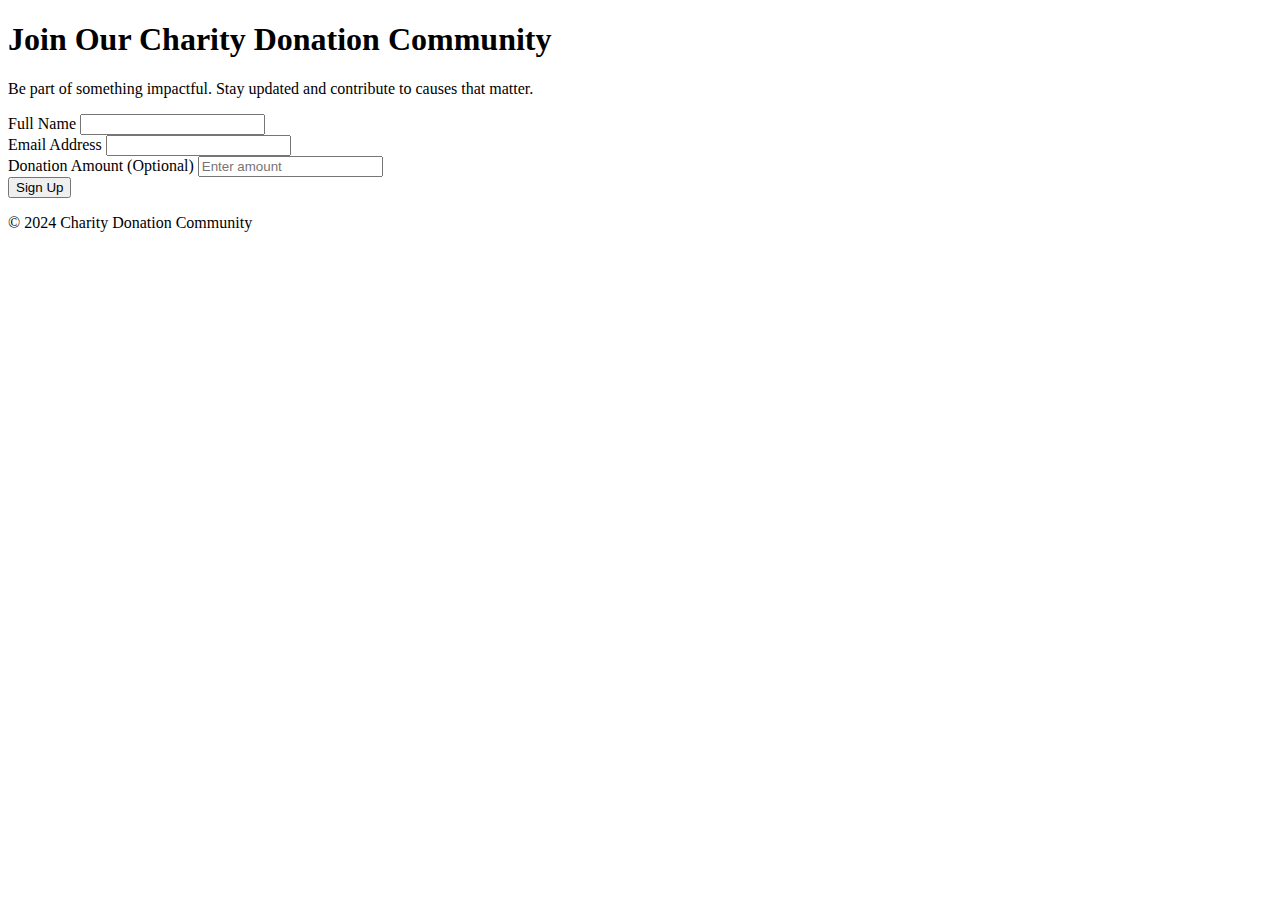
==== index.html @ a8c48388 "Update index.html" ====
<!DOCTYPE html>
<html lang="en">
<head>
  <meta charset="UTF-8">
  <meta name="viewport" content="width=device-width, initial-scale=1.0">
  <title>Charity Donation Sign-Up</title>
  <link rel="stylesheet" href="reset.css">
  <link rel="stylesheet" href="style.css">
  <script src="site.js" async></script>
</head>
<body>
  <header>
    <h1>Join Our Charity Donation Community</h1>
    <p>Be part of something impactful. Stay updated and contribute to causes that matter.</p>
  </header>

  <main>
    <form id="signupForm" action="/submit" method="post">
      <div>
        <label for="fullName">Full Name</label>
        <input type="text" id="fullName" name="fullName" required>
      </div>
      <div>
        <label for="email">Email Address</label>
        <input type="email" id="email" name="email" required>
      </div>
      <div>
        <label for="donationAmount">Donation Amount (Optional)</label>
        <input type="number" id="donationAmount" name="donationAmount" placeholder="Enter amount">
      </div>
      <button type="submit">Sign Up</button>
    </form>

    <p id="message"></p>
  </main>

  <footer>
    <p>&copy; 2024 Charity Donation Community</p>
  </footer>
</body>
</html>
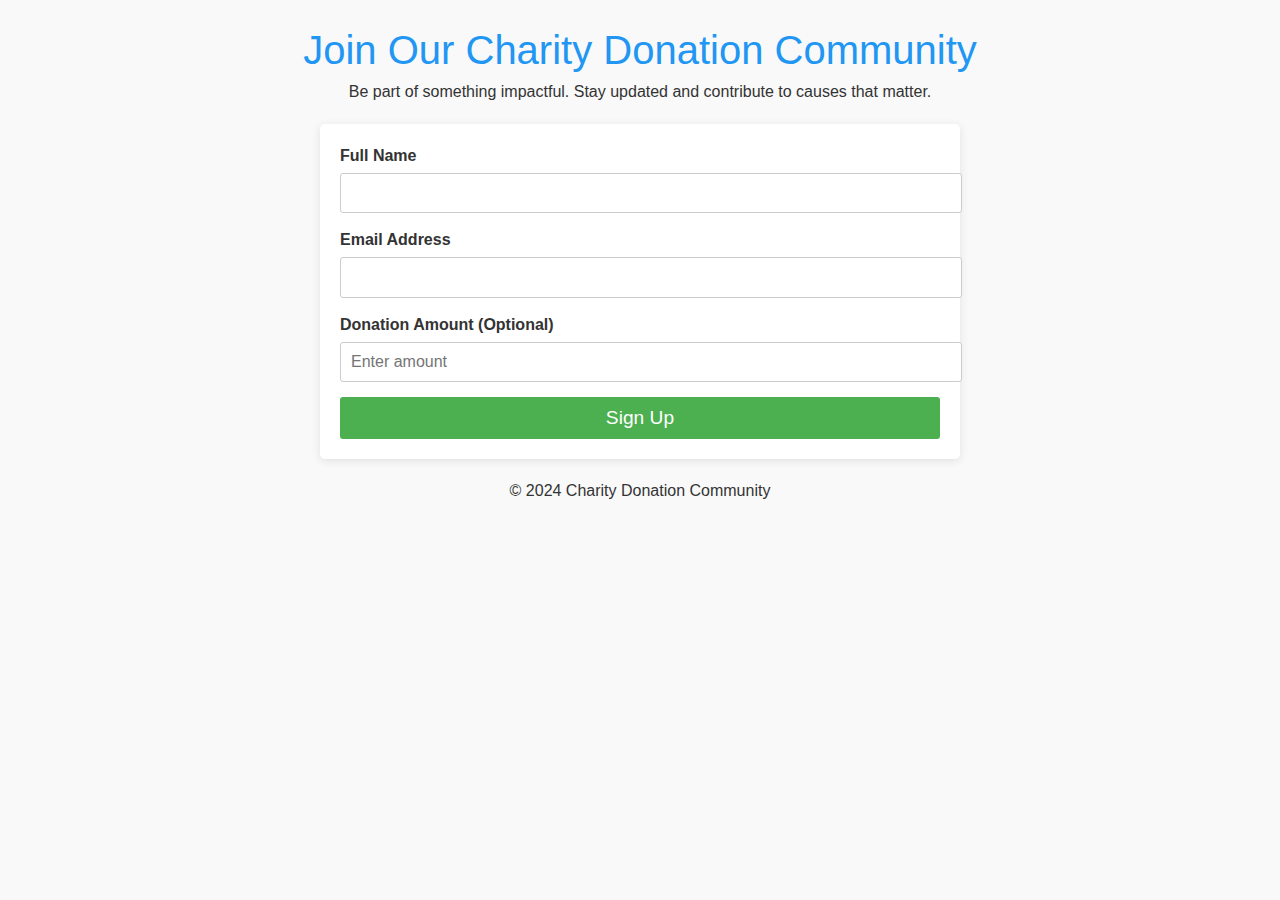
==== commit e2197264: "Update index.html" ====
--- a/index.html
+++ b/index.html
@@ -4,9 +4,9 @@
   <meta charset="UTF-8">
   <meta name="viewport" content="width=device-width, initial-scale=1.0">
   <title>Charity Donation Sign-Up</title>
-  <link rel="stylesheet" href="reset.css">
-  <link rel="stylesheet" href="style.css">
-  <script src="site.js" async></script>
+  <link rel="stylesheet" href="css/reset.css">
+  <link rel="stylesheet" href="css/style.css">
+  <script src="js/site.js" async></script>
 </head>
 <body>
   <header>
--- a/css/style.css
+++ b/css/style.css
@@ -0,0 +1,85 @@
+body {
+  font-family: 'Arial', sans-serif;
+  line-height: 1.5;
+  color: #333;
+  background-color: #f9f9f9;
+  padding: 10px;
+}
+
+h1 {
+  color: #2196F3;
+  font-size: 2rem;
+  text-align: center;
+}
+
+p {
+  font-size: 1rem;
+  text-align: center;
+}
+
+form {
+  max-width: 400px;
+  margin: 20px auto;
+  padding: 20px;
+  background-color: #fff;
+  border-radius: 5px;
+  box-shadow: 0 2px 10px rgba(0, 0, 0, 0.1);
+}
+
+label {
+  display: block;
+  font-weight: bold;
+  margin-bottom: 5px;
+}
+
+input[type="text"],
+input[type="email"],
+input[type="number"] {
+  width: 100%;
+  padding: 10px;
+  margin-bottom: 15px;
+  border: 1px solid #ccc;
+  border-radius: 3px;
+}
+
+button {
+  width: 100%;
+  padding: 10px;
+  background-color: #4CAF50;
+  color: white;
+  border: none;
+  border-radius: 3px;
+  font-size: 1.2rem;
+  cursor: pointer;
+}
+
+button:hover {
+  background-color: #45a049;
+}
+
+footer {
+  text-align: center;
+  margin-top: 20px;
+  font-size: 0.8rem;
+}
+
+/* Media Queries */
+@media (min-width: 600px) {
+  body {
+    padding: 20px;
+  }
+
+  form {
+    max-width: 500px;
+  }
+}
+
+@media (min-width: 900px) {
+  form {
+    max-width: 600px;
+  }
+
+  h1 {
+    font-size: 2.5rem;
+  }
+}
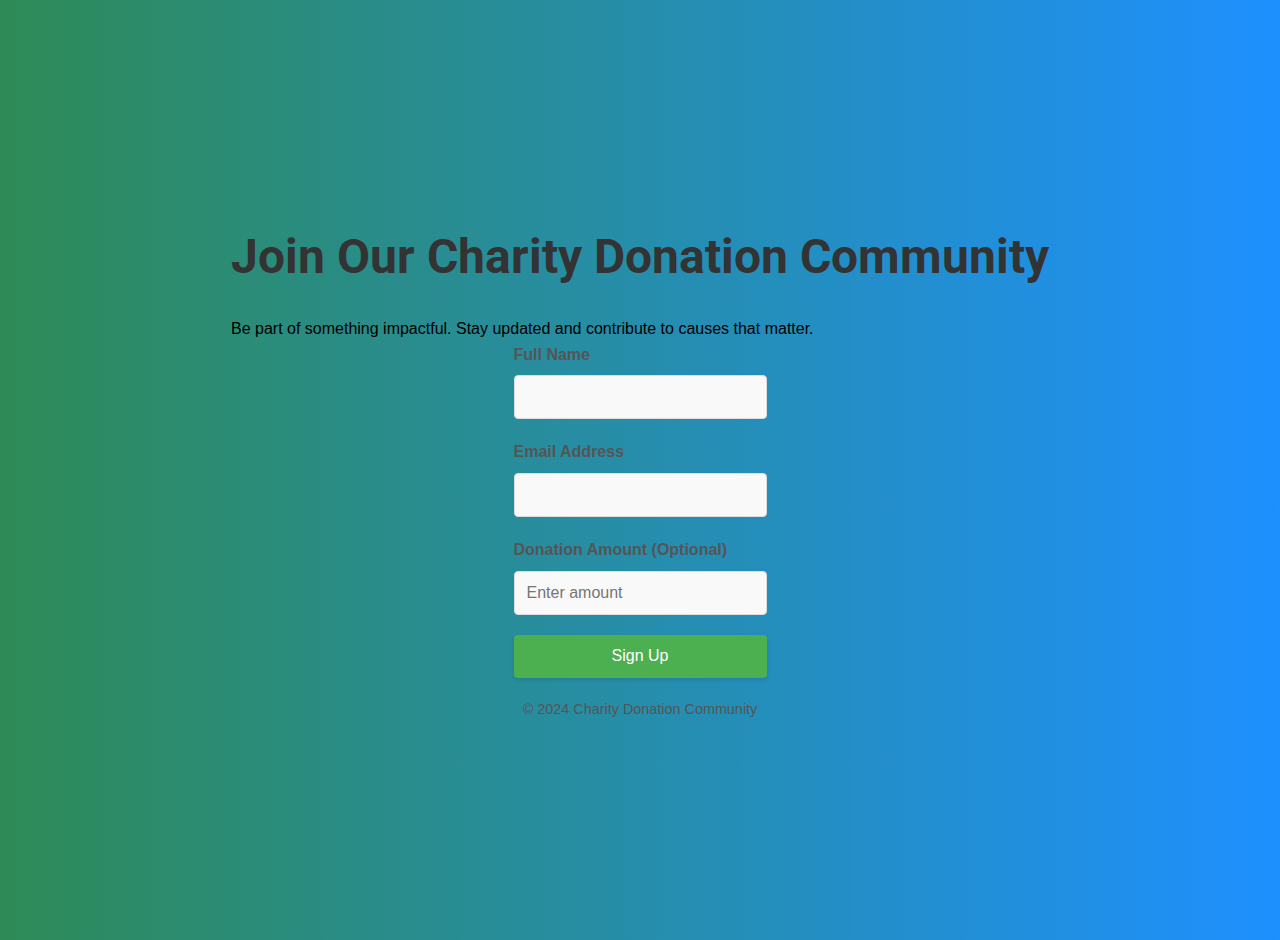
==== commit 22ad741d: "Update index.html" ====
--- a/index.html
+++ b/index.html
@@ -6,6 +6,7 @@
   <title>Charity Donation Sign-Up</title>
   <link rel="stylesheet" href="css/reset.css">
   <link rel="stylesheet" href="css/style.css">
+  <link href="https://fonts.googleapis.com/css2?family=Roboto:wght@400;700&display=swap" rel="stylesheet"> <!-- Google Fonts link -->
   <script src="js/site.js" async></script>
 </head>
 <body>
@@ -16,15 +17,15 @@
 
   <main>
     <form id="signupForm" action="/submit" method="post">
-      <div>
+      <div class="form-group">
         <label for="fullName">Full Name</label>
         <input type="text" id="fullName" name="fullName" required>
       </div>
-      <div>
+      <div class="form-group">
         <label for="email">Email Address</label>
         <input type="email" id="email" name="email" required>
       </div>
-      <div>
+      <div class="form-group">
         <label for="donationAmount">Donation Amount (Optional)</label>
         <input type="number" id="donationAmount" name="donationAmount" placeholder="Enter amount">
       </div>
--- a/css/style.css
+++ b/css/style.css
@@ -1,85 +1,119 @@
 body {
-  font-family: 'Arial', sans-serif;
-  line-height: 1.5;
-  color: #333;
-  background-color: #f9f9f9;
-  padding: 10px;
+  font-family: Arial, sans-serif;
+  line-height: 1.6;
+  padding: 20px;
+  background: linear-gradient(to right, #2e8b57, #1e90ff);
+  display: flex;
+  flex-direction: column; 
+  justify-content: center;
+  align-items: center;
+  height: 100vh;
+  margin: 0;
 }
 
 h1 {
-  color: #2196F3;
-  font-size: 2rem;
   text-align: center;
+  color: #333;
+  margin-bottom: 20px;
+  font-size: 2.5em; 
+  font-weight: bold;
+  font-family: 'Roboto', sans-serif; 
 }
 
-p {
-  font-size: 1rem;
-  text-align: center;
+.form-section {
+  max-width: 90%;
+  margin: 0 auto;
+  background: #fff;
+  border-radius: 8px;
+  box-shadow: 0 4px 8px rgba(0, 0, 0, 0.1);
+  padding: 20px;
+  border: 2px solid #4CAF50; 
 }
 
-form {
-  max-width: 400px;
-  margin: 20px auto;
-  padding: 20px;
-  background-color: #fff;
-  border-radius: 5px;
-  box-shadow: 0 2px 10px rgba(0, 0, 0, 0.1);
+.form-group {
+  margin-bottom: 20px;
 }
 
 label {
   display: block;
-  font-weight: bold;
-  margin-bottom: 5px;
+  margin-bottom: 8px;
+  font-weight: 600;
+  color: #555;
 }
 
-input[type="text"],
-input[type="email"],
-input[type="number"] {
+input, select, textarea {
   width: 100%;
-  padding: 10px;
-  margin-bottom: 15px;
-  border: 1px solid #ccc;
-  border-radius: 3px;
+  padding: 12px;
+  border: 1px solid #ddd;
+  border-radius: 4px;
+  font-size: 16px;
+  box-sizing: border-box;
+  background-color: #f9f9f9; 
+}
+
+input:focus, select:focus, textarea:focus {
+  border-color: #4CAF50;
+  outline: none;
+  background-color: #eafaf0; 
 }
 
 button {
   width: 100%;
-  padding: 10px;
+  padding: 12px;
   background-color: #4CAF50;
   color: white;
   border: none;
-  border-radius: 3px;
-  font-size: 1.2rem;
+  border-radius: 4px;
+  font-size: 16px;
   cursor: pointer;
+  box-shadow: 0 2px 4px rgba(0, 0, 0, 0.1);
+  transition: background-color 0.3s, transform 0.2s;
 }
 
 button:hover {
   background-color: #45a049;
+  transform: scale(1.05); 
 }
 
+/* Footer styling */
 footer {
   text-align: center;
   margin-top: 20px;
-  font-size: 0.8rem;
+  font-size: 0.9em; 
+  color: #555; 
 }
 
-/* Media Queries */
-@media (min-width: 600px) {
-  body {
-    padding: 20px;
+/* First Media Query */
+@media only screen and (min-width: 768px) {
+  .form-section {
+    max-width: 600px;
   }
 
-  form {
-    max-width: 500px;
+  .form-group {
+    display: flex;
+    flex-direction: column;
+    margin-bottom: 20px;
+  }
+
+  .form-group > label {
+    margin-bottom: 8px;
+  }
+
+  .form-group > input,
+  .form-group > select,
+  .form-group > textarea {
+    flex: 1;
+    margin-right: 20px;
   }
 }
 
-@media (min-width: 900px) {
-  form {
-    max-width: 600px;
+/* Second Media Query */
+@media only screen and (min-width: 1024px) {
+  .form-section {
+    max-width: 800px; 
   }
 
   h1 {
-    font-size: 2.5rem;
+    font-size: 3em; 
   }
 }
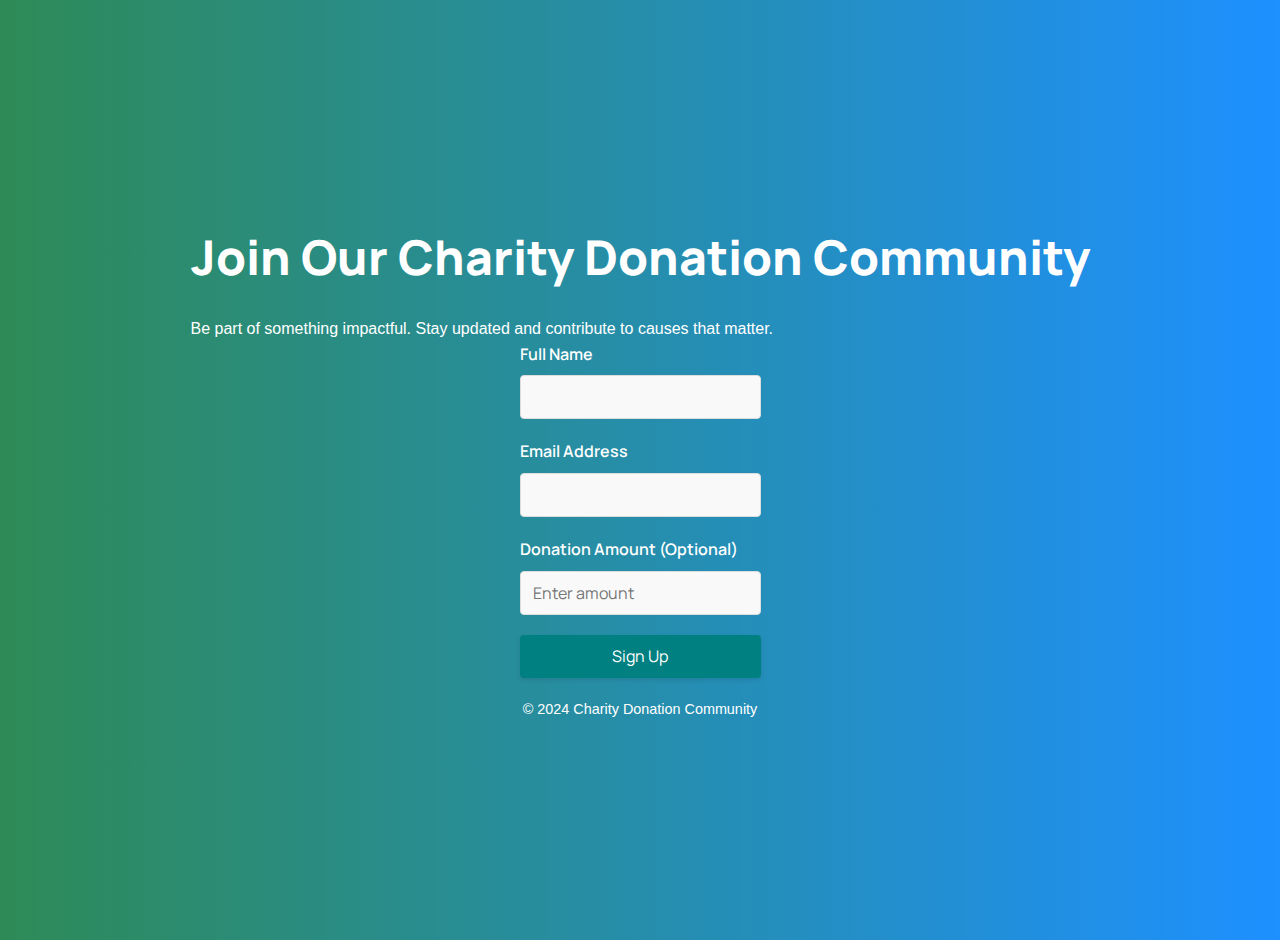
==== commit c43ee9e8: "Update index.html" ====
--- a/index.html
+++ b/index.html
@@ -6,7 +6,7 @@
   <title>Charity Donation Sign-Up</title>
   <link rel="stylesheet" href="css/reset.css">
   <link rel="stylesheet" href="css/style.css">
-  <link href="https://fonts.googleapis.com/css2?family=Roboto:wght@400;700&display=swap" rel="stylesheet"> <!-- Google Fonts link -->
+  <link href="https://fonts.googleapis.com/css2?family=Manrope:wght@400;600;800&display=swap" rel="stylesheet">
   <script src="js/site.js" async></script>
 </head>
 <body>
--- a/css/style.css
+++ b/css/style.css
@@ -1,44 +1,51 @@
 body {
-  font-family: Arial, sans-serif;
+  font-family: 'Arial', sans-serif;
   line-height: 1.6;
   padding: 20px;
   background: linear-gradient(to right, #2e8b57, #1e90ff);
   display: flex;
-  flex-direction: column; 
+  flex-direction: column;
   justify-content: center;
   align-items: center;
   height: 100vh;
   margin: 0;
+  color: white; 
 }
 
 h1 {
   text-align: center;
-  color: #333;
+  color: white;
   margin-bottom: 20px;
-  font-size: 2.5em; 
-  font-weight: bold;
-  font-family: 'Roboto', sans-serif; 
+  font-size: 2.5em;
+  font-weight: 800; 
+  font-family: 'Manrope', sans-serif; 
+}
+
+.commentary {
+  text-align: center; 
+  font-family: 'Manrope', sans-serif; 
 }
 
 .form-section {
   max-width: 90%;
   margin: 0 auto;
-  background: #fff;
+  background: rgba(255, 255, 255, 0.1); 
   border-radius: 8px;
   box-shadow: 0 4px 8px rgba(0, 0, 0, 0.1);
   padding: 20px;
-  border: 2px solid #4CAF50; 
+  border: 2px solid #4CAF50;
 }
 
 .form-group {
   margin-bottom: 20px;
+  font-family: 'Manrope', sans-serif; 
 }
 
 label {
   display: block;
   margin-bottom: 8px;
   font-weight: 600;
-  color: #555;
+  color: white;
 }
 
 input, select, textarea {
@@ -48,19 +55,20 @@
   border-radius: 4px;
   font-size: 16px;
   box-sizing: border-box;
-  background-color: #f9f9f9; 
+  background-color: #f9f9f9;
+  font-family: 'Manrope', sans-serif; 
 }
 
 input:focus, select:focus, textarea:focus {
   border-color: #4CAF50;
   outline: none;
-  background-color: #eafaf0; 
+  background-color: #eafaf0;
 }
 
 button {
   width: 100%;
   padding: 12px;
-  background-color: #4CAF50;
+  background-color: teal; 
   color: white;
   border: none;
   border-radius: 4px;
@@ -68,19 +76,20 @@
   cursor: pointer;
   box-shadow: 0 2px 4px rgba(0, 0, 0, 0.1);
   transition: background-color 0.3s, transform 0.2s;
+  font-family: 'Manrope', sans-serif; 
 }
 
 button:hover {
-  background-color: #45a049;
-  transform: scale(1.05); 
+  background-color: teal; 
+  transform: scale(1.05);
 }
 
 /* Footer styling */
 footer {
   text-align: center;
   margin-top: 20px;
-  font-size: 0.9em; 
-  color: #555; 
+  font-size: 0.9em;
+  color: white;
 }
 
 /* First Media Query */
@@ -110,10 +119,10 @@
 /* Second Media Query */
 @media only screen and (min-width: 1024px) {
   .form-section {
-    max-width: 800px; 
+    max-width: 800px;
   }
 
   h1 {
-    font-size: 3em; 
+    font-size: 3em;
   }
 }
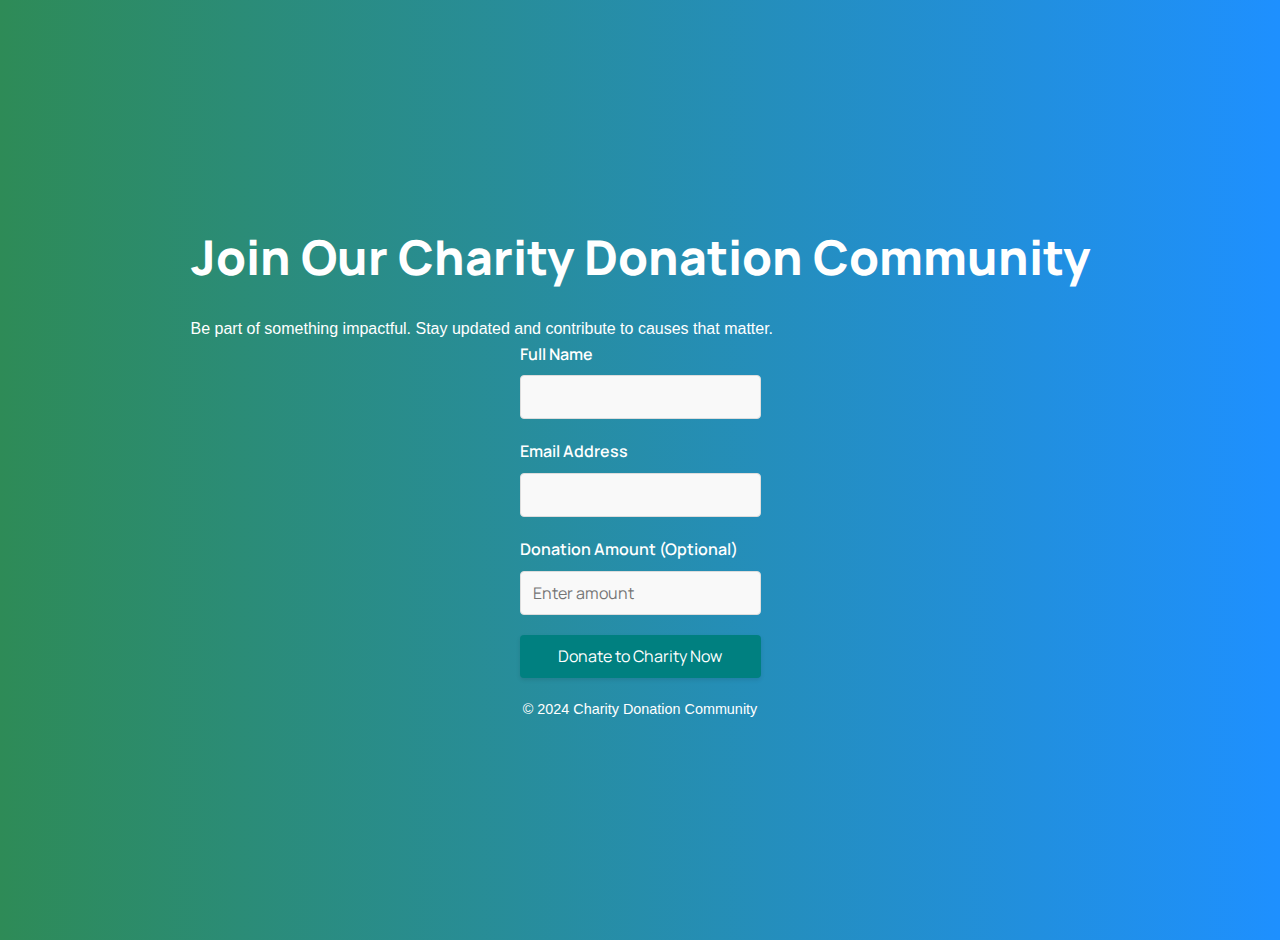
==== commit 7b502b3b: "Update index.html" ====
--- a/index.html
+++ b/index.html
@@ -1,7 +1,8 @@
 <!DOCTYPE html>
 <html lang="en">
+
 <head>
-  <meta charset="UTF-8">
+  <meta charset="utf-8">
   <meta name="viewport" content="width=device-width, initial-scale=1.0">
   <title>Charity Donation Sign-Up</title>
   <link rel="stylesheet" href="css/reset.css">
@@ -9,6 +10,7 @@
   <link href="https://fonts.googleapis.com/css2?family=Manrope:wght@400;600;800&display=swap" rel="stylesheet">
   <script src="js/site.js" async></script>
 </head>
+
 <body>
   <header>
     <h1>Join Our Charity Donation Community</h1>
@@ -29,7 +31,7 @@
         <label for="donationAmount">Donation Amount (Optional)</label>
         <input type="number" id="donationAmount" name="donationAmount" placeholder="Enter amount">
       </div>
-      <button type="submit">Sign Up</button>
+      <button type="submit">Donate to Charity Now</button>
     </form>
 
     <p id="message"></p>
@@ -39,4 +41,5 @@
     <p>&copy; 2024 Charity Donation Community</p>
   </footer>
 </body>
+
 </html>
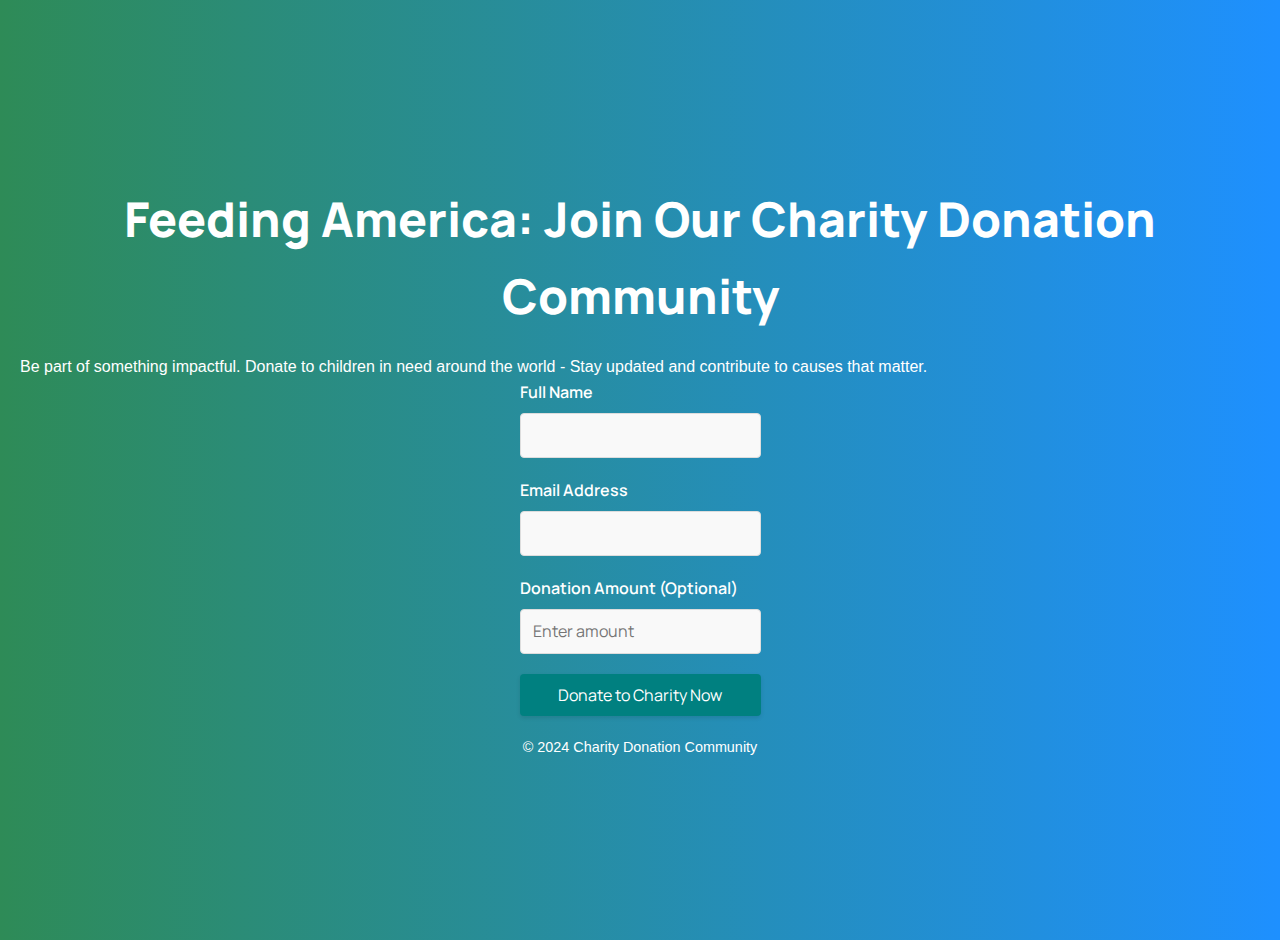
==== commit de1753c4: "Update index.html" ====
--- a/index.html
+++ b/index.html
@@ -13,8 +13,8 @@
 
 <body>
   <header>
-    <h1>Join Our Charity Donation Community</h1>
-    <p>Be part of something impactful. Stay updated and contribute to causes that matter.</p>
+    <h1>Feeding America: Join Our Charity Donation Community</h1>
+    <p>Be part of something impactful. Donate to children in need around the world - Stay updated and contribute to causes that matter.</p>
   </header>
 
   <main>
--- a/css/style.css
+++ b/css/style.css
@@ -1,5 +1,5 @@
 body {
-  font-family: 'Arial', sans-serif;
+  font-family: 'Arial', 'Helvetica', sans-serif;
   line-height: 1.6;
   padding: 20px;
   background: linear-gradient(to right, #2e8b57, #1e90ff);
@@ -9,7 +9,7 @@
   align-items: center;
   height: 100vh;
   margin: 0;
-  color: white; 
+  color: white;
 }
 
 h1 {
@@ -17,19 +17,19 @@
   color: white;
   margin-bottom: 20px;
   font-size: 2.5em;
-  font-weight: 800; 
-  font-family: 'Manrope', sans-serif; 
+  font-weight: 800;
+  font-family: 'Manrope', sans-serif;
 }
 
 .commentary {
-  text-align: center; 
-  font-family: 'Manrope', sans-serif; 
+  text-align: center;
+  font-family: 'Manrope', sans-serif;
 }
 
 .form-section {
   max-width: 90%;
   margin: 0 auto;
-  background: rgba(255, 255, 255, 0.1); 
+  background: rgba(255, 255, 255, 0.1);
   border-radius: 8px;
   box-shadow: 0 4px 8px rgba(0, 0, 0, 0.1);
   padding: 20px;
@@ -38,7 +38,7 @@
 
 .form-group {
   margin-bottom: 20px;
-  font-family: 'Manrope', sans-serif; 
+  font-family: 'Manrope', sans-serif;
 }
 
 label {
@@ -56,7 +56,7 @@
   font-size: 16px;
   box-sizing: border-box;
   background-color: #f9f9f9;
-  font-family: 'Manrope', sans-serif; 
+  font-family: 'Manrope', sans-serif;
 }
 
 input:focus, select:focus, textarea:focus {
@@ -68,7 +68,7 @@
 button {
   width: 100%;
   padding: 12px;
-  background-color: teal; 
+  background-color: teal;
   color: white;
   border: none;
   border-radius: 4px;
@@ -76,15 +76,14 @@
   cursor: pointer;
   box-shadow: 0 2px 4px rgba(0, 0, 0, 0.1);
   transition: background-color 0.3s, transform 0.2s;
-  font-family: 'Manrope', sans-serif; 
+  font-family: 'Manrope', sans-serif;
 }
 
 button:hover {
-  background-color: teal; 
+  background-color: teal;
   transform: scale(1.05);
 }
 
-/* Footer styling */
 footer {
   text-align: center;
   margin-top: 20px;
@@ -92,7 +91,6 @@
   color: white;
 }
 
-/* First Media Query */
 @media only screen and (min-width: 768px) {
   .form-section {
     max-width: 600px;
@@ -116,7 +114,6 @@
   }
 }
 
-/* Second Media Query */
 @media only screen and (min-width: 1024px) {
   .form-section {
     max-width: 800px;
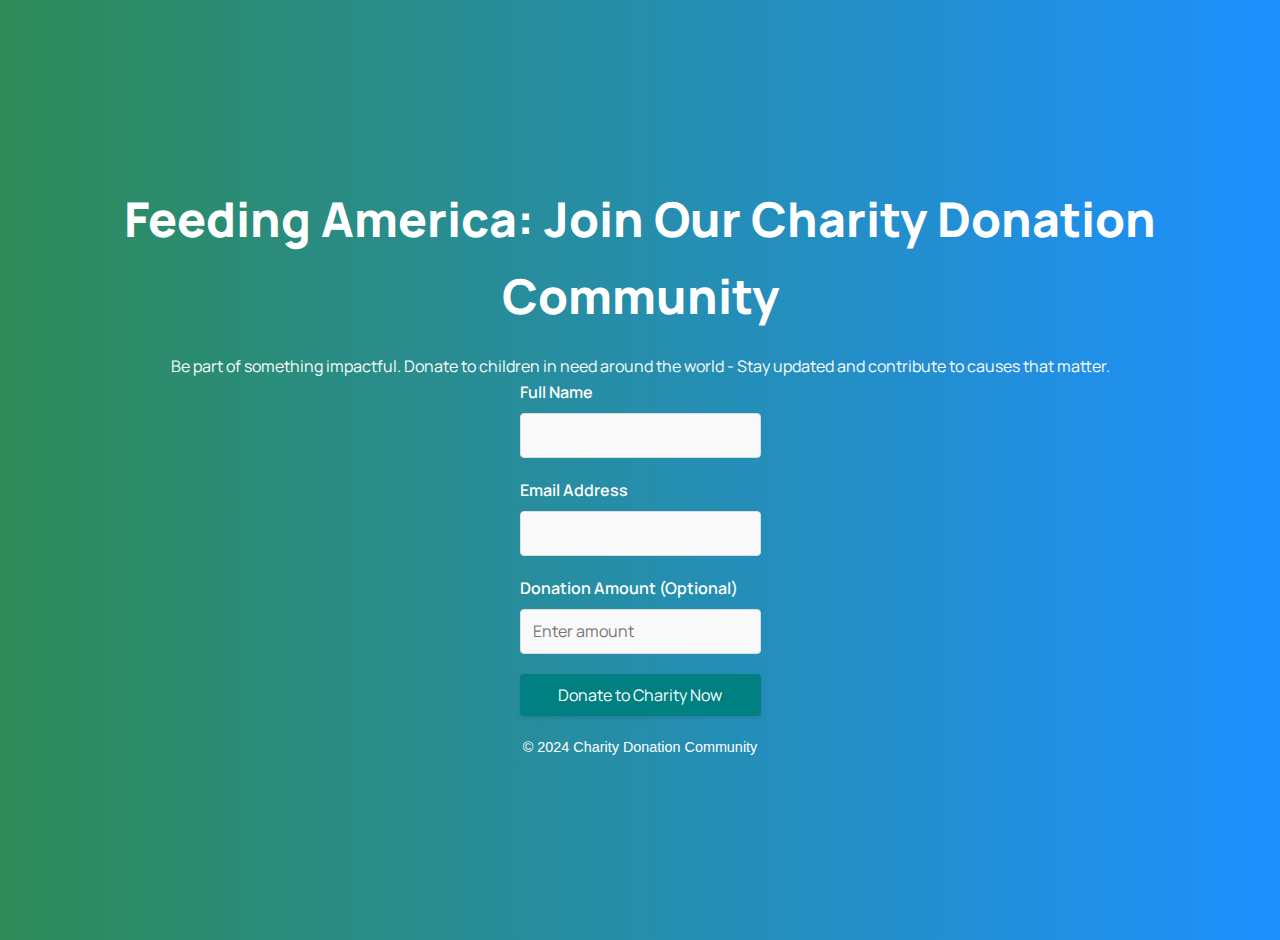
==== commit 9818e1b5: "Update index.html" ====
--- a/index.html
+++ b/index.html
@@ -14,7 +14,7 @@
 <body>
   <header>
     <h1>Feeding America: Join Our Charity Donation Community</h1>
-    <p>Be part of something impactful. Donate to children in need around the world - Stay updated and contribute to causes that matter.</p>
+    <p class="commentary">Be part of something impactful. Donate to children in need around the world - Stay updated and contribute to causes that matter.</p>
   </header>
 
   <main>
